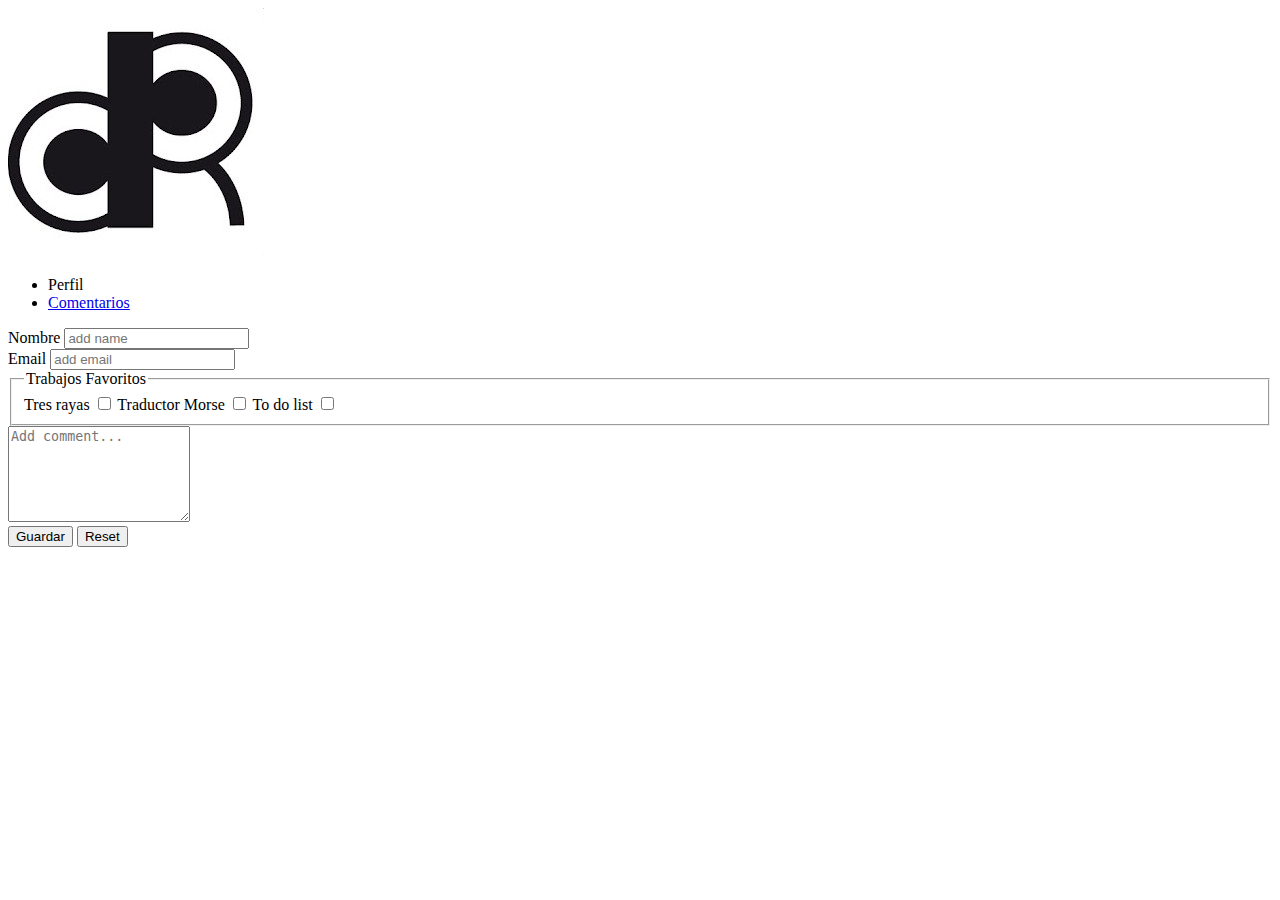
==== form.html @ b9d5e7b5 "Commit inicial, primer boceto de pagina. Nav, info y formulario" ====
<!DOCTYPE html>
<html lang="en">
<head>
    <meta charset="UTF-8">
    <meta name="viewport" content="width=device-width, initial-scale=1.0">
    <title>Document</title>
</head>
<body>
    <header>
        <img src="./logo-rd.jpg" alt="">
        <nav>
            <ul>
                <li><a href="/"></a>Perfil</li>
                <li>
                    <a href="/form.html">Comentarios</a>
                </li>
            </ul>
        </nav>
    </header>
    <form action=" " method="post">
        <div>
            <label for="name">Nombre</label>
            <input type="text" name="name" id="name" placeholder="add name">
        </div>
        <div>
            <label for="mail">Email</label>
            <input type="email" name="email" id="mail" placeholder="add email">
        </div>
        <fieldset>
            <legend>Trabajos Favoritos</legend>
            <label for="tres-rayas">Tres rayas</label>
            <input type="checkbox" name="favorite" id="tres-rayas" value="tres-rayas">
            <label for="morse">Traductor Morse</label>
            <input type="checkbox" name="favorite" id="morse" value="morse">
            <label for="to-do-list">To do list</label>
            <input type="checkbox" name="favorite" id="to-do-list" value="to-do-list">
        </fieldset>
        <div><textarea name="comment" id="comment" rows="6" placeholder="Add comment..."></textarea></div>
        <div>
            <button>Guardar</button> 
            <input type="reset" value="Reset">  
        </div>
    </form>
</body>
</html>
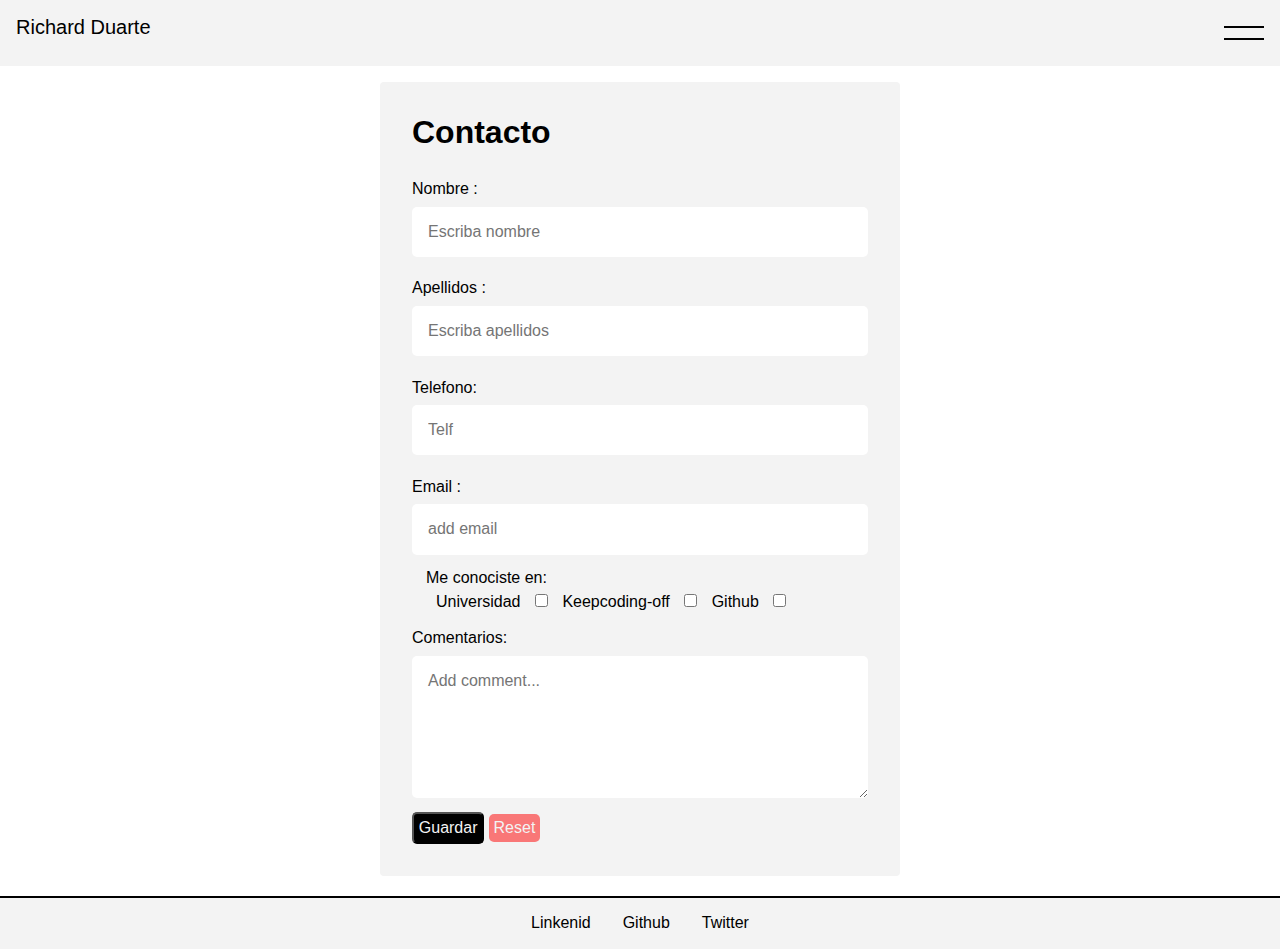
==== commit 019d93cb: "Refactor de pagina: nuevo diseño, faltan ajustes" ====
--- a/form.html
+++ b/form.html
@@ -3,43 +3,85 @@
 <head>
     <meta charset="UTF-8">
     <meta name="viewport" content="width=device-width, initial-scale=1.0">
-    <title>Document</title>
+    <title>Contacto</title>
+    <link rel="stylesheet" href="./styles/normalize.css">
+    <link rel="stylesheet" href="./styles/common.css">
+    <link rel="stylesheet" href="./styles/header.css">
+    <link rel="stylesheet" href="./styles/components.css">
+    <link rel="stylesheet" href="./styles/form.css">
+    <link rel="stylesheet" href="./styles/foorter.css">
 </head>
 <body>
-    <header>
-        <img src="./logo-rd.jpg" alt="">
+    <header> 
+        <h1 class="title">Richard Duarte</h1>
+    <nav>
+        <label for="menu-toggle" class="menu-icon">
+            <div></div>
+            <div></div>
+        </label>
+    </nav>
+    <input type="checkbox" id="menu-toggle">
+    <div class="nav-links">
+        <a href="/index.html">Home</a>
+        <a href="/form.html">Contacto</a>
+    </div>
+</header>
+    <main>
+        <h1>Contacto</h1>
+        <form action=" " method="post" >
+            <div class="form-element">
+                <label for="name">Nombre :</label>
+                <input type="text" name="name" id="name" placeholder="Escriba nombre" required>
+            </div>
+            <div class="form-element">
+                <label for="name">Apellidos :</label>
+                <input type="text" name="apellidos" id="apellidos" placeholder="Escriba apellidos" required>
+            </div>
+            <div class="form-element">
+                <label for="name">Telefono:</label>
+                <input type="tel" name="telefono" id="telefono" placeholder="Telf" pattern="[0-9]{3}-[0-9]{3}-[0-9]{4}" required>
+            </div>
+            <div class="form-element">
+                <label for="mail">Email :</label>
+                <input required
+                 type="email" 
+                 name="email" 
+                 id="mail" 
+                 placeholder="add email">
+            </div>
+            <fieldset>
+                <legend>Me conociste en:</legend>
+                <label for="Universidad">Universidad</label>
+                <input type="checkbox" name="Me-conoce-de" id="Universidad" value="Universidad">
+                <label for="Keepcoding-off">Keepcoding-off</label>
+                <input type="checkbox" name="Me-conoce-de" id="Keepcoding-off" value="Keepcoding-off">
+                <label for="GitHub">Github</label>
+                <input type="checkbox" name="Me-conoce-de" id="GitHub" value="GitHub">
+            </fieldset>
+            <div class="form-element">
+                <label for="comment">Comentarios:</label>
+                <textarea name="comment" id="comment" maxlength="180" rows="6" placeholder="Add comment..."></textarea></div>
+            <div>
+                <button class="btn">Guardar</button> 
+                <input class="btn secondary" type="reset" value="Reset">  
+            </div>
+        </form>
+    </main>
+    <footer>
         <nav>
             <ul>
-                <li><a href="/"></a>Perfil</li>
                 <li>
-                    <a href="/form.html">Comentarios</a>
+                    <a href="" target="_blank">Linkenid</a>
+                </li>
+                <li>
+                    <a href="" target="_blank">Github</a>
+                </li>
+                <li>
+                    <a href="" target="_blank">Twitter</a>
                 </li>
             </ul>
         </nav>
-    </header>
-    <form action=" " method="post">
-        <div>
-            <label for="name">Nombre</label>
-            <input type="text" name="name" id="name" placeholder="add name">
-        </div>
-        <div>
-            <label for="mail">Email</label>
-            <input type="email" name="email" id="mail" placeholder="add email">
-        </div>
-        <fieldset>
-            <legend>Trabajos Favoritos</legend>
-            <label for="tres-rayas">Tres rayas</label>
-            <input type="checkbox" name="favorite" id="tres-rayas" value="tres-rayas">
-            <label for="morse">Traductor Morse</label>
-            <input type="checkbox" name="favorite" id="morse" value="morse">
-            <label for="to-do-list">To do list</label>
-            <input type="checkbox" name="favorite" id="to-do-list" value="to-do-list">
-        </fieldset>
-        <div><textarea name="comment" id="comment" rows="6" placeholder="Add comment..."></textarea></div>
-        <div>
-            <button>Guardar</button> 
-            <input type="reset" value="Reset">  
-        </div>
-    </form>
+    </footer>
+    
 </body>
 </html>--- a/styles/common.css
+++ b/styles/common.css
@@ -0,0 +1,38 @@
+:root{
+    font-size: 16px;;
+    font-family: Arial, Helvetica, sans-serif;
+    --main-text-color: #000000;
+    --bg-color:#f3f3f3;
+    --main-brand-color:#000000;
+    --hover-text-color:#d8d6d6;
+    --hover-bg-color:#211b1b;
+  }
+*{
+    box-sizing: border-box;
+}
+
+a {
+  color: var(--main-text-color);
+    text-decoration: none;
+    transition:  0.3s ease, color 0.3s ease;
+  }
+  a:hover {
+    color:#a9a9a9
+  }
+
+h1, h2, h3, h4 {
+    margin-top: 0;
+  }
+  
+input{
+  border: none;
+}
+p {
+    margin: 0;
+    text-align:justify;
+  }
+ul{
+  list-style: none;
+  margin: 0;
+  padding: 0;
+}--- a/styles/header.css
+++ b/styles/header.css
@@ -0,0 +1,61 @@
+header{
+    display: flex;
+    position: relative;
+    justify-content: space-between;
+    background-color: var(--bg-color);
+    position: sticky;
+    top:0;
+    padding: 1rem;
+    margin-bottom: 1rem;
+}
+.title{
+    font-size: 20px;
+    font-weight: 500;
+    margin: 0;
+}
+/* Checkbox oculto */
+#menu-toggle {
+    display: none;
+}
+
+/* Icono hamburguesa */
+.menu-icon {
+    display: block;
+    width: 40px;
+    cursor: pointer;
+}
+.menu-icon div {
+    background: var(--main-brand-color);
+    height: 2px;
+    margin: 10px 0;
+    transition: 0.3s;
+}
+
+/* Lista del menú */
+.nav-links {
+    display: none;
+    text-align: center;
+    background-color: var(--bg-color);
+    position: absolute;
+    top:100%;
+    left: 0;
+    width: 100%;
+}
+.nav-links a { 
+    display: block;
+    padding: 8px;
+}
+
+/* Mostrar menú al hacer clic */
+#menu-toggle:checked + .nav-links {
+    display: block;
+   
+} 
+
+/* Nav de botones     nav{
+        ul{
+            display: flex;
+            justify-content: center;
+            gap: 1rem;
+        }
+    } */--- a/styles/components.css
+++ b/styles/components.css
@@ -0,0 +1,51 @@
+.btn{
+    color: var(--bg-color);
+    background-color: var(--main-text-color);
+    border-radius: 5px;
+    padding: 0.3rem;
+    text-align: center;
+    display: inline-block;
+    a{
+        color: var(--bg-color)
+     }
+    &.secondary{
+        background-color: #ff000082;
+        opacity: 1;
+    }
+
+}
+@media screen and (hover: hover){
+    .btn{
+        cursor: pointer;
+    }
+    .btn:hover{
+        background-color:var(--hover-bg-color);
+        &.secondary{
+            background-color:red;
+        }
+        a{
+            color: var(--hover-text-color);
+        }
+    }
+} 
+
+.form-element{
+    display: flex;
+    flex-direction: column;
+    margin-bottom: 0.9rem;
+    label{
+        margin-bottom: 0.5rem;
+        margin-top: 0.5rem;
+    }
+    input, select, textarea{
+        border: none;
+        padding: 1rem;
+        border-radius: 5px ;
+    }
+}
+
+section{
+    width: 90%;
+    max-width: 600px;
+    padding: 0.7rem;
+}
--- a/styles/form.css
+++ b/styles/form.css
@@ -0,0 +1,16 @@
+main{
+    max-width: 520px;
+    margin: 0 auto;
+    background-color:var(--bg-color);
+    padding: 2rem 2rem;
+    border-radius: 4px;
+}
+fieldset{
+    border: none;
+    label{
+        margin: 0 10px;
+
+    }
+
+
+}--- a/styles/foorter.css
+++ b/styles/foorter.css
@@ -0,0 +1,17 @@
+footer{
+    background-color: var(--bg-color);
+    margin-top: 20px;
+    border-top: solid 2px black;;
+    nav{
+        ul{
+            display: flex;
+            justify-content: center;
+            margin: 0;
+            padding: 0;
+            li{
+                list-style: none;
+                padding: 1rem;
+            }
+        }
+    }  
+}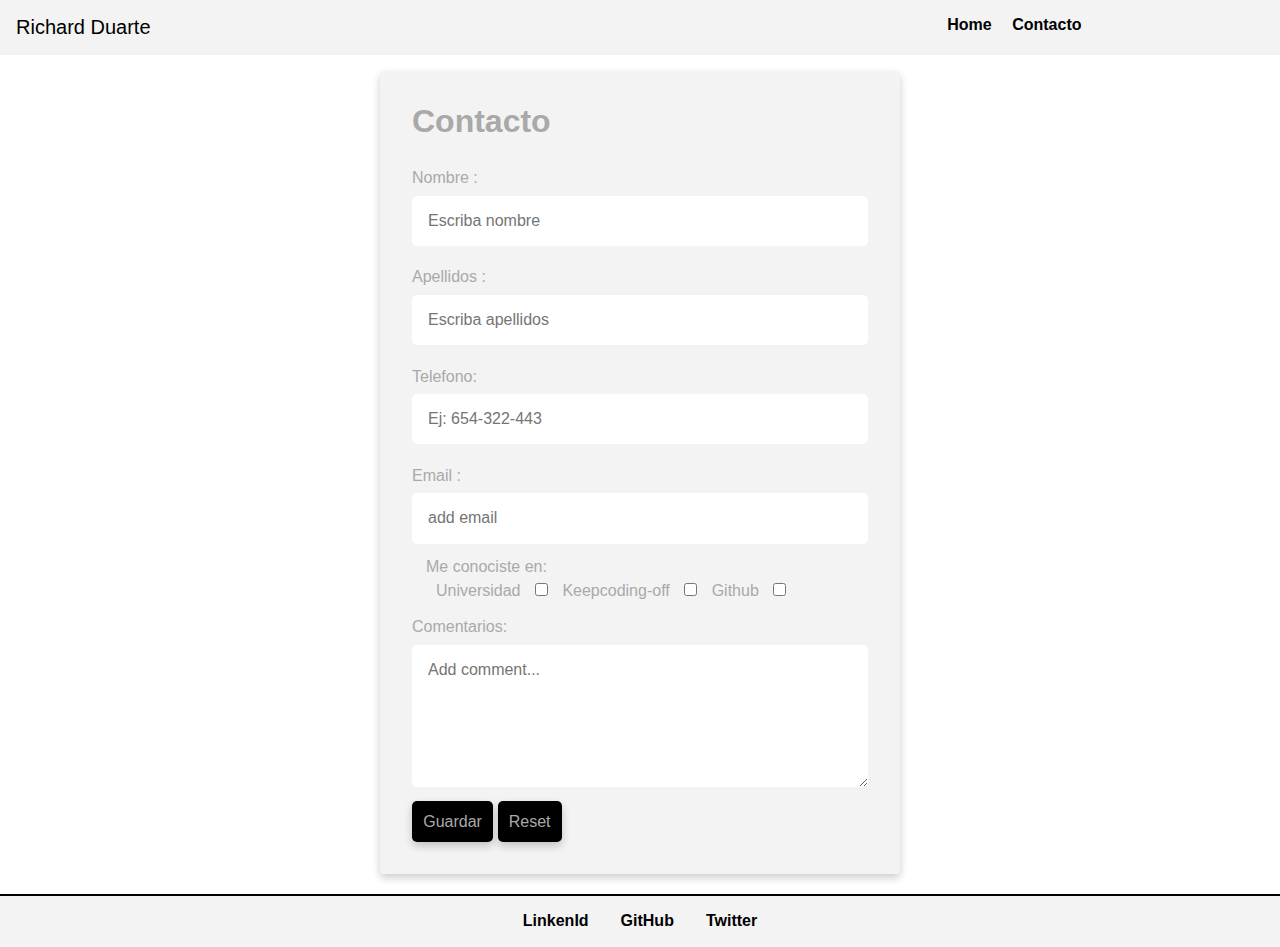
==== commit 042a6daa: "Pagina finalizada con Readme" ====
--- a/form.html
+++ b/form.html
@@ -39,7 +39,7 @@
             </div>
             <div class="form-element">
                 <label for="name">Telefono:</label>
-                <input type="tel" name="telefono" id="telefono" placeholder="Telf" pattern="[0-9]{3}-[0-9]{3}-[0-9]{4}" required>
+                <input type="tel" name="telefono" id="telefono" placeholder="Ej: 654-322-443" pattern="[0-9]{3}-[0-9]{3}-[0-9]{3}" required>
             </div>
             <div class="form-element">
                 <label for="mail">Email :</label>
@@ -71,17 +71,16 @@
         <nav>
             <ul>
                 <li>
-                    <a href="" target="_blank">Linkenid</a>
+                    <a href="https://www.linkedin.com/" target="_blank">LinkenId</a>
                 </li>
                 <li>
-                    <a href="" target="_blank">Github</a>
+                    <a href="https://github.com/" target="_blank">GitHub</a>
                 </li>
                 <li>
-                    <a href="" target="_blank">Twitter</a>
+                    <a href="https://x.com/" target="_blank">Twitter</a>
                 </li>
             </ul>
         </nav>
     </footer>
-    
 </body>
 </html>--- a/styles/common.css
+++ b/styles/common.css
@@ -1,23 +1,25 @@
 :root{
     font-size: 16px;;
-    font-family: Arial, Helvetica, sans-serif;
+    font-family: "Roboto Flex", Arial, Helvetica, sans-serif;
     --main-text-color: #000000;
     --bg-color:#f3f3f3;
     --main-brand-color:#000000;
-    --hover-text-color:#d8d6d6;
+    --hover-text-color:#a9a9a9;
     --hover-bg-color:#211b1b;
+    --fill-percentag: 0%;
   }
 *{
     box-sizing: border-box;
 }
 
 a {
-  color: var(--main-text-color);
+    font-weight: 700;
+    color: var(--main-text-color);
     text-decoration: none;
     transition:  0.3s ease, color 0.3s ease;
   }
   a:hover {
-    color:#a9a9a9
+    color:#a9a9a9;
   }
 
 h1, h2, h3, h4 {
@@ -29,10 +31,12 @@
 }
 p {
     margin: 0;
-    text-align:justify;
   }
 ul{
   list-style: none;
   margin: 0;
   padding: 0;
+}
+button{
+  border: none;
 }--- a/styles/header.css
+++ b/styles/header.css
@@ -7,18 +7,18 @@
     top:0;
     padding: 1rem;
     margin-bottom: 1rem;
+    z-index: 10;
 }
 .title{
     font-size: 20px;
     font-weight: 500;
     margin: 0;
 }
-/* Checkbox oculto */
+
 #menu-toggle {
     display: none;
 }
 
-/* Icono hamburguesa */
 .menu-icon {
     display: block;
     width: 40px;
@@ -28,10 +28,9 @@
     background: var(--main-brand-color);
     height: 2px;
     margin: 10px 0;
-    transition: 0.3s;
+    transition:all 1s ease;
 }
 
-/* Lista del menú */
 .nav-links {
     display: none;
     text-align: center;
@@ -46,16 +45,20 @@
     padding: 8px;
 }
 
-/* Mostrar menú al hacer clic */
 #menu-toggle:checked + .nav-links {
     display: block;
    
 } 
+@media screen and (min-width: 768px){
+    .menu-icon {
+        display: none;}
 
-/* Nav de botones     nav{
-        ul{
-            display: flex;
-            justify-content: center;
-            gap: 1rem;
-        }
-    } */+    .nav-links{
+        display: block;
+        position:relative;
+        width: 40%;
+    }
+    .nav-links a{
+        display: inline;
+    }
+}
--- a/styles/components.css
+++ b/styles/components.css
@@ -1,29 +1,22 @@
 .btn{
-    color: var(--bg-color);
-    background-color: var(--main-text-color);
+    color: var( --hover-text-color);
+    background-color:var(--main-brand-color);
     border-radius: 5px;
-    padding: 0.3rem;
+    padding: 0.7rem;
     text-align: center;
     display: inline-block;
-    a{
-        color: var(--bg-color)
-     }
-    &.secondary{
-        background-color: #ff000082;
-        opacity: 1;
-    }
-
+    transition:background-color 0.3s ;
+    box-shadow: 0 4px 8px rgba(0, 0, 0, 0.2);
 }
 @media screen and (hover: hover){
     .btn{
         cursor: pointer;
     }
     .btn:hover{
-        background-color:var(--hover-bg-color);
+        color: var(--hover-text-color);
+        background-color:green;
         &.secondary{
-            background-color:red;
-        }
-        a{
+            background-color:#ff000082;
             color: var(--hover-text-color);
         }
     }
--- a/styles/form.css
+++ b/styles/form.css
@@ -4,6 +4,8 @@
     background-color:var(--bg-color);
     padding: 2rem 2rem;
     border-radius: 4px;
+    color: var( --hover-text-color);
+    box-shadow: 0 4px 8px rgba(0, 0, 0, 0.2);
 }
 fieldset{
     border: none;
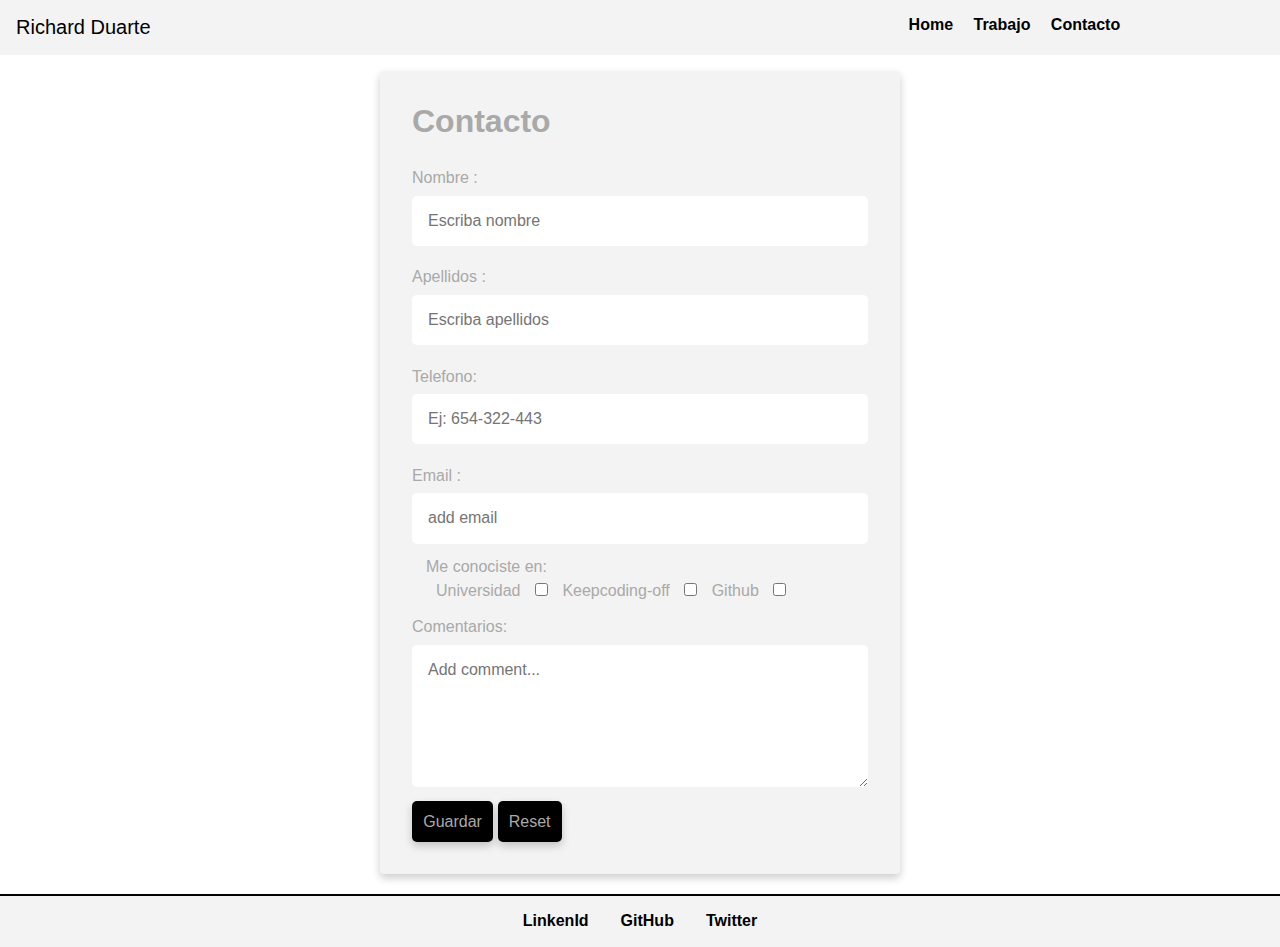
==== commit 9808495b: "Revison final - se agrega metadatos -Pagina lista" ====
--- a/form.html
+++ b/form.html
@@ -4,6 +4,10 @@
     <meta charset="UTF-8">
     <meta name="viewport" content="width=device-width, initial-scale=1.0">
     <title>Contacto</title>
+    <meta property="og:title" content="Richard Duarte" />
+    <meta property="og:type" content="video.movie" />
+    <meta property="og:url" content="https://riduarte.github.io/practica-html-css/" />
+    <meta property="og:image" content="https://github.com/riduarte/practica-html-css/blob/main/imagenes/logo-rd.jpg?raw=true" />
     <link rel="stylesheet" href="./styles/normalize.css">
     <link rel="stylesheet" href="./styles/common.css">
     <link rel="stylesheet" href="./styles/header.css">
@@ -23,6 +27,7 @@
     <input type="checkbox" id="menu-toggle">
     <div class="nav-links">
         <a href="/index.html">Home</a>
+        <a href="/trabajos.html">Trabajo</a>
         <a href="/form.html">Contacto</a>
     </div>
 </header>
--- a/styles/header.css
+++ b/styles/header.css
@@ -37,8 +37,9 @@
     background-color: var(--bg-color);
     position: absolute;
     top:100%;
-    left: 0;
+    right: 0;
     width: 100%;
+    border-radius: 10px;
 }
 .nav-links a { 
     display: block;
--- a/styles/components.css
+++ b/styles/components.css
@@ -5,7 +5,7 @@
     padding: 0.7rem;
     text-align: center;
     display: inline-block;
-    transition:background-color 0.3s ;
+    transition:background-color 0.3s;
     box-shadow: 0 4px 8px rgba(0, 0, 0, 0.2);
 }
 @media screen and (hover: hover){
